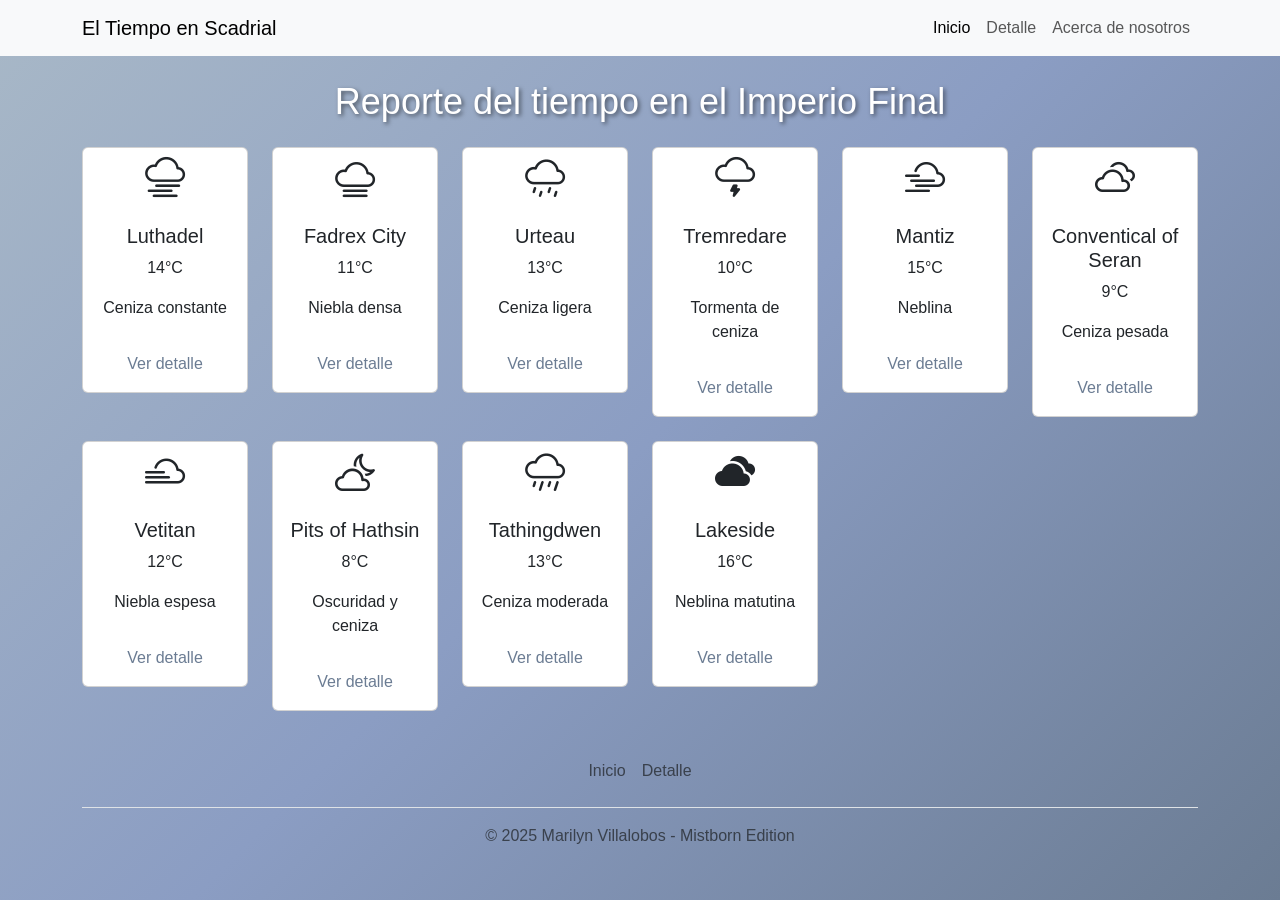
==== index.html @ f0f384bb "Inicio: Estructura inicial" ====
<!DOCTYPE html>
<html lang="es">
  <head>
    <meta charset="UTF-8" />
    <meta name="viewport" content="width=device-width, initial-scale=1.0" />
    <title>El Tiempo en Scadrial</title>

    <!-- Bootstrap CSS -->
    <link
      href="https://cdn.jsdelivr.net/npm/bootstrap@5.3.8/dist/css/bootstrap.min.css"
      rel="stylesheet"
      integrity="sha384-sRIl4kxILFvY47J16cr9ZwB07vP4J8+LH7qKQnuqkuIAvNWLzeN8tE5YBujZqJLB"
      crossorigin="anonymous"
    />

    <!-- Bootstrap Icons -->
    <link
      rel="stylesheet"
      href="https://cdn.jsdelivr.net/npm/bootstrap-icons@1.13.1/font/bootstrap-icons.min.css"
    />

    <!-- Bootstrap JS -->
    <script
      defer
      src="https://cdn.jsdelivr.net/npm/bootstrap@5.3.8/dist/js/bootstrap.bundle.min.js"
      integrity="sha384-FKyoEForCGlyvwx9Hj09JcYn3nv7wiPVlz7YYwJrWVcXK/BmnVDxM+D2scQbITxI"
      crossorigin="anonymous"
    ></script>

    <!-- Mi CSS -->
    <link rel="stylesheet" href="./assets/css/styles.css" />
    <!-- Mi JS -->
    <script defer src="./assets/js/script.js"></script>
  </head>

  <body>
    <!-- Navegación principal -->
    <nav class="navbar navbar-expand-lg bg-body-tertiary">
      <div class="container">
        <a class="navbar-brand" href="./index.html">El Tiempo en Scadrial</a>
        <button
          class="navbar-toggler"
          type="button"
          data-bs-toggle="collapse"
          data-bs-target="#navbarNav"
          aria-controls="navbarNav"
          aria-expanded="false"
          aria-label="Toggle navigation"
        >
          <span class="navbar-toggler-icon"></span>
        </button>
        <div class="collapse navbar-collapse" id="navbarNav">
          <ul class="navbar-nav ms-auto">
            <li class="nav-item">
              <a class="nav-link active" aria-current="page" href="./index.html"
                >Inicio</a
              >
            </li>
            <li class="nav-item">
              <a class="nav-link" href="./detalle.html">Detalle</a>
            </li>
            <li class="nav-item">
              <a class="nav-link active" aria-current="page" href="./acerca.html"
                >Acerca de nosotros</a
              >
            </li>
          </ul>
        </div>
      </div>
    </nav>

    <!-- Contenido principal -->
    <main class="container my-4">
      <!-- Encabezado del contenido principal -->
      <header class="my-4">
        <h1 class="text-center">Reporte del tiempo en el Imperio Final</h1>
      </header>

      <!-- Sección con grilla de localidades -->
      <section class="grilla-ciudades">
        <div class="row row-cols-1 row-cols-md-4 row-cols-lg-6 g-4">
          <!-- Tarjeta 1 -->
          <div class="col">
            <article class="card weather-card text-center">
              <i class="bi bi-cloud-haze card__icon"></i>
              <div class="card-body">
                <h5 class="card-title">Luthadel</h5>
                <p class="card-text">14°C</p>
                <p class="card-text">Ceniza constante</p>
              </div>
              <div class="card-body">
                <a class="card-link">Ver detalle</a>
              </div>
            </article>
          </div>
          
          <!-- Tarjeta 2 -->
          <div class="col">
            <article class="card weather-card text-center">
              <i class="bi bi-cloud-fog card__icon"></i>
              <div class="card-body">
                <h5 class="card-title">Fadrex City</h5>
                <p class="card-text">11°C</p>
                <p class="card-text">Niebla densa</p>
              </div>
              <div class="card-body">
                <a class="card-link">Ver detalle</a>
              </div>
            </article>
          </div>
          
          <!-- Tarjeta 3 -->
          <div class="col">
            <article class="card weather-card text-center">
              <i class="bi bi-cloud-drizzle card__icon"></i>
              <div class="card-body">
                <h5 class="card-title">Urteau</h5>
                <p class="card-text">13°C</p>
                <p class="card-text">Ceniza ligera</p>
              </div>
              <div class="card-body">
                <a class="card-link">Ver detalle</a>
              </div>
            </article>
          </div>
          
          <!-- Tarjeta 4 -->
          <div class="col">
            <article class="card weather-card text-center">
              <i class="bi bi-cloud-lightning card__icon"></i>
              <div class="card-body">
                <h5 class="card-title">Tremredare</h5>
                <p class="card-text">10°C</p>
                <p class="card-text">Tormenta de ceniza</p>
              </div>
              <div class="card-body">
                <a class="card-link">Ver detalle</a>
              </div>
            </article>
          </div>
          
          <!-- Tarjeta 5 -->
          <div class="col">
            <article class="card weather-card text-center">
              <i class="bi bi-cloud-haze2 card__icon"></i>
              <div class="card-body">
                <h5 class="card-title">Mantiz</h5>
                <p class="card-text">15°C</p>
                <p class="card-text">Neblina</p>
              </div>
              <div class="card-body">
                <a class="card-link">Ver detalle</a>
              </div>
            </article>
          </div>
          
          <!-- Tarjeta 6 -->
          <div class="col">
            <article class="card weather-card text-center">
              <i class="bi bi-clouds card__icon"></i>
              <div class="card-body">
                <h5 class="card-title">Conventical of Seran</h5>
                <p class="card-text">9°C</p>
                <p class="card-text">Ceniza pesada</p>
              </div>
              <div class="card-body">
                <a class="card-link">Ver detalle</a>
              </div>
            </article>
          </div>
          
          <!-- Tarjeta 7 -->
          <div class="col">
            <article class="card weather-card text-center">
              <i class="bi bi-cloud-fog2 card__icon"></i>
              <div class="card-body">
                <h5 class="card-title">Vetitan</h5>
                <p class="card-text">12°C</p>
                <p class="card-text">Niebla espesa</p>
              </div>
              <div class="card-body">
                <a class="card-link">Ver detalle</a>
              </div>
            </article>
          </div>
          
          <!-- Tarjeta 8 -->
          <div class="col">
            <article class="card weather-card text-center">
              <i class="bi bi-cloud-moon card__icon"></i>
              <div class="card-body">
                <h5 class="card-title">Pits of Hathsin</h5>
                <p class="card-text">8°C</p>
                <p class="card-text">Oscuridad y ceniza</p>
              </div>
              <div class="card-body">
                <a class="card-link">Ver detalle</a>
              </div>
            </article>
          </div>
          
          <!-- Tarjeta 9 -->
          <div class="col">
            <article class="card weather-card text-center">
              <i class="bi bi-cloud-rain card__icon"></i>
              <div class="card-body">
                <h5 class="card-title">Tathingdwen</h5>
                <p class="card-text">13°C</p>
                <p class="card-text">Ceniza moderada</p>
              </div>
              <div class="card-body">
                <a class="card-link">Ver detalle</a>
              </div>
            </article>
          </div>
          
          <!-- Tarjeta 10 -->
          <div class="col">
            <article class="card weather-card text-center">
              <i class="bi bi-clouds-fill card__icon"></i>
              <div class="card-body">
                <h5 class="card-title">Lakeside</h5>
                <p class="card-text">16°C</p>
                <p class="card-text">Neblina matutina</p>
              </div>
              <div class="card-body">
                <a class="card-link">Ver detalle</a>
              </div>
            </article>
          </div>
        </div>
      </section>
    </main>

    <!-- Pie de página -->
    <footer class="container py-3 my-4">
      <nav>
        <ul class="nav justify-content-center border-bottom pb-3 mb-3">
          <li class="nav-item">
            <a href="./index.html" class="nav-link px-2 text-body-secondary"
              >Inicio</a
            >
          </li>
          <li class="nav-item">
            <a href="./detalle.html" class="nav-link px-2 text-body-secondary"
              >Detalle</a
            >
          </li>
        </ul>
      </nav>
      <p class="text-center text-body-secondary">© 2025 Marilyn Villalobos - Mistborn Edition</p>
    </footer>
  </body>
</html>
---- assets/css/styles.css ----
/* Estilos generales */
body {
  background: linear-gradient(135deg, #a8b8c7 0%, #8b9dc3 50%, #6b7c93 100%);
  min-height: 100vh;
  color: #1a1f2e;
  font-family: 'Arial', sans-serif;
  margin: 0;
  padding: 0;
}

/* Títulos principales */
h1 {
  font-size: 36px;
  color: #ffffff;
  text-align: center;
  margin-top: 20px;
  text-shadow: 2px 2px 4px rgba(0, 0, 0, 0.5);    
}

/* Iconos de clima */
i {
  font-size: 40px;
}

/* Tarjetas interactivas */
.weather-card {
  cursor: pointer;
  transition: transform 0.3s ease, box-shadow 0.3s ease;
}

.weather-card:hover {
  transform: translateY(-5px);
  box-shadow: 0 8px 16px rgba(0, 0, 0, 0.2);
}

/* Enlaces de las tarjetas */
.card-link {
  cursor: pointer;
  color: #6b7c93;
  text-decoration: none;
}

.card-link:hover {
  color: #5d9cec;
  text-decoration: underline;
}
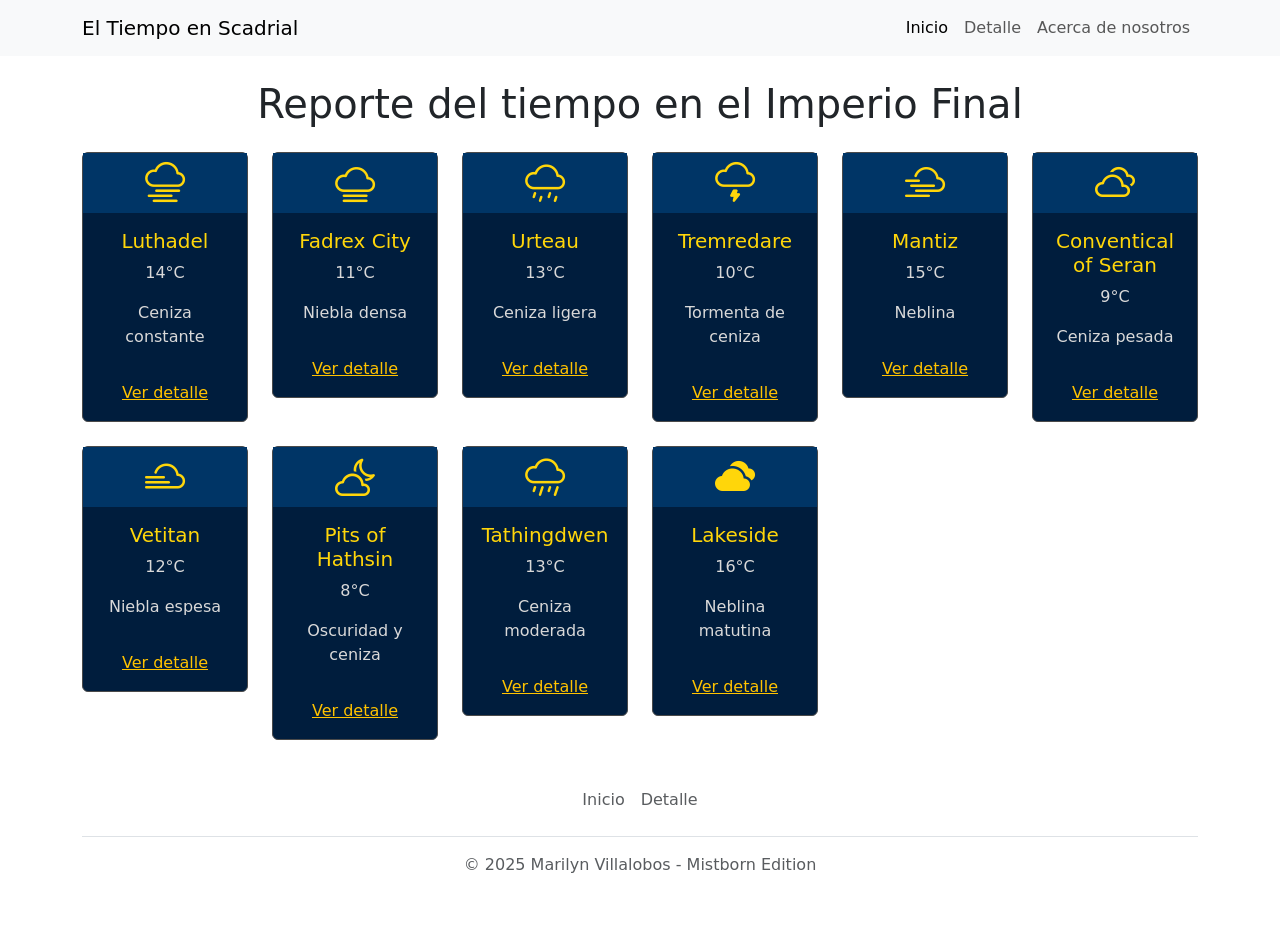
==== commit ea4483c9: "feat: configuración scss con tema Mistborn" ====
--- a/index.html
+++ b/index.html
@@ -28,7 +28,7 @@
     ></script>
 
     <!-- Mi CSS -->
-    <link rel="stylesheet" href="./assets/css/styles.css" />
+    <link rel="stylesheet" href="./assets/css/main.css" />
     <!-- Mi JS -->
     <script defer src="./assets/js/script.js"></script>
   </head>
--- a/assets/css/main.css
+++ b/assets/css/main.css
@@ -0,0 +1,59 @@
+i {
+  font-style: normal;
+}
+
+footer {
+  width: 100%;
+  max-width: 960px;
+  margin: 0 auto;
+}
+footer nav ul {
+  display: flex;
+  justify-content: center;
+  align-items: center;
+  flex-wrap: wrap;
+  border-bottom: 1px solid #4a4a4a;
+  padding-bottom: 1rem;
+  margin-bottom: 1rem;
+}
+footer .nav-link {
+  color: #d9d9d9;
+}
+footer .nav-link:hover {
+  color: #ffd60a;
+}
+footer p {
+  color: #4a4a4a;
+}
+
+.card__icon {
+  font-size: 40px;
+  color: #ffd60a;
+  background-color: #003566;
+}
+
+.weather-card {
+  background-color: #001d3d;
+  border: 1px solid #4a4a4a;
+  color: #d9d9d9;
+  transition: transform 0.2s ease, box-shadow 0.2s ease;
+}
+.weather-card:hover {
+  transform: translateY(-4px);
+  box-shadow: 0 6px 16px rgba(255, 214, 10, 0.2);
+}
+.weather-card .card-title {
+  color: #ffd60a;
+  font-size: 1.25rem;
+}
+.weather-card .card-text {
+  color: #d9d9d9;
+}
+.weather-card .card-link {
+  color: #ffc300;
+}
+.weather-card .card-link:hover {
+  color: #ffd60a;
+}
+
+/*# sourceMappingURL=main.css.map */
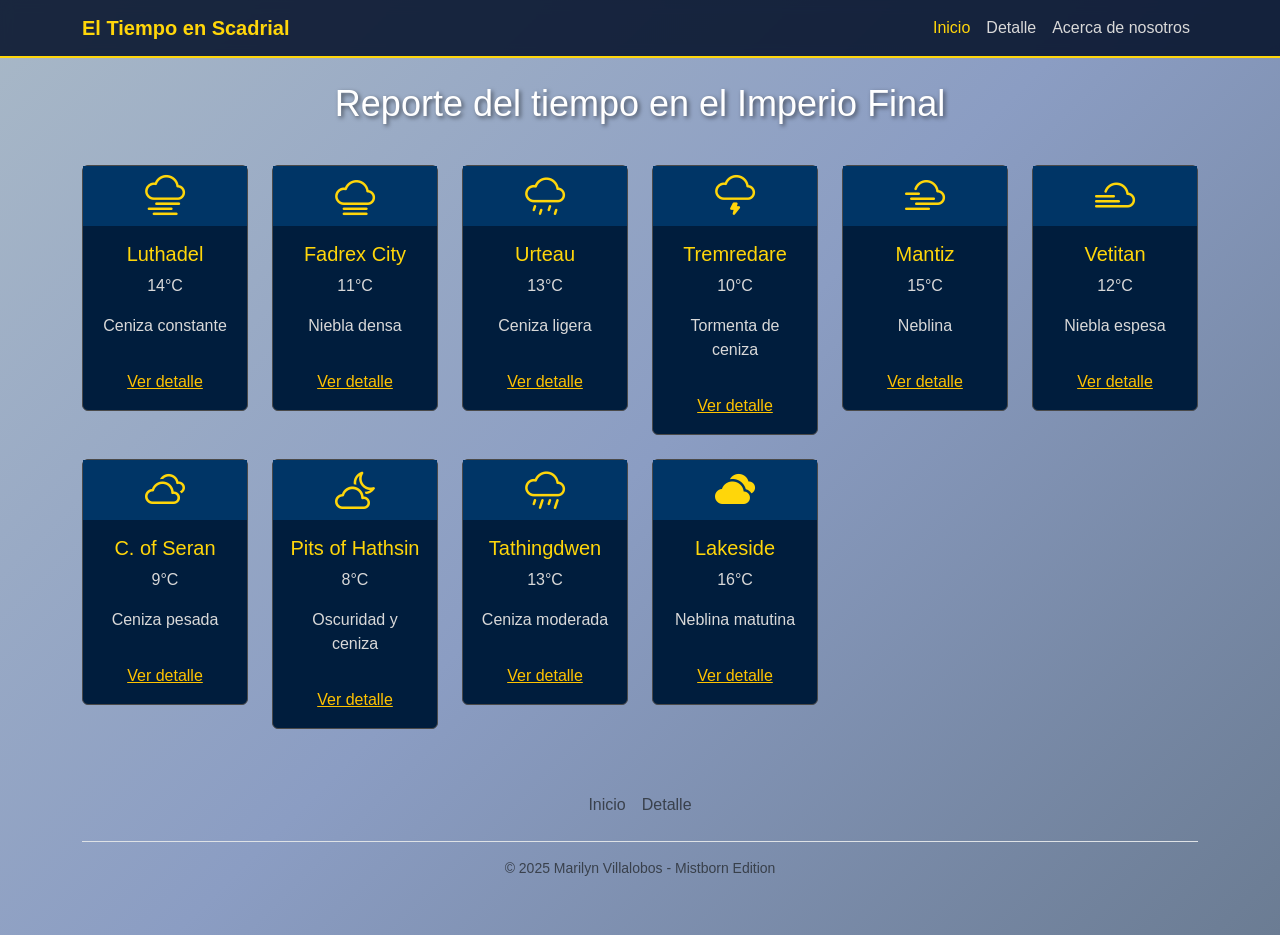
==== commit b16bf5b1: "chore: entrega final portafolio module 3" ====
--- a/index.html
+++ b/index.html
@@ -1,4 +1,4 @@
-<!DOCTYPE html>
+<!doctype html>
 <html lang="es">
   <head>
     <meta charset="UTF-8" />
@@ -34,7 +34,7 @@
   </head>
 
   <body>
-    <!-- Navegación principal -->
+    <!-- Navbar -->
     <nav class="navbar navbar-expand-lg bg-body-tertiary">
       <div class="container">
         <a class="navbar-brand" href="./index.html">El Tiempo en Scadrial</a>
@@ -45,24 +45,19 @@
           data-bs-target="#navbarNav"
           aria-controls="navbarNav"
           aria-expanded="false"
-          aria-label="Toggle navigation"
-        >
+          aria-label="Toggle navigation">
           <span class="navbar-toggler-icon"></span>
         </button>
         <div class="collapse navbar-collapse" id="navbarNav">
           <ul class="navbar-nav ms-auto">
             <li class="nav-item">
-              <a class="nav-link active" aria-current="page" href="./index.html"
-                >Inicio</a
-              >
+              <a class="nav-link active" aria-current="page" href="./index.html">Inicio</a>
             </li>
             <li class="nav-item">
               <a class="nav-link" href="./detalle.html">Detalle</a>
             </li>
             <li class="nav-item">
-              <a class="nav-link active" aria-current="page" href="./acerca.html"
-                >Acerca de nosotros</a
-              >
+              <a class="nav-link active" aria-current="page" href="./acerca.html">Acerca de nosotros</a>
             </li>
           </ul>
         </div>
@@ -71,7 +66,7 @@
 
     <!-- Contenido principal -->
     <main class="container my-4">
-      <!-- Encabezado del contenido principal -->
+      <!-- Encabezado main -->
       <header class="my-4">
         <h1 class="text-center">Reporte del tiempo en el Imperio Final</h1>
       </header>
@@ -93,7 +88,7 @@
               </div>
             </article>
           </div>
-          
+
           <!-- Tarjeta 2 -->
           <div class="col">
             <article class="card weather-card text-center">
@@ -108,7 +103,7 @@
               </div>
             </article>
           </div>
-          
+
           <!-- Tarjeta 3 -->
           <div class="col">
             <article class="card weather-card text-center">
@@ -123,7 +118,7 @@
               </div>
             </article>
           </div>
-          
+
           <!-- Tarjeta 4 -->
           <div class="col">
             <article class="card weather-card text-center">
@@ -138,7 +133,7 @@
               </div>
             </article>
           </div>
-          
+
           <!-- Tarjeta 5 -->
           <div class="col">
             <article class="card weather-card text-center">
@@ -153,23 +148,8 @@
               </div>
             </article>
           </div>
-          
+
           <!-- Tarjeta 6 -->
-          <div class="col">
-            <article class="card weather-card text-center">
-              <i class="bi bi-clouds card__icon"></i>
-              <div class="card-body">
-                <h5 class="card-title">Conventical of Seran</h5>
-                <p class="card-text">9°C</p>
-                <p class="card-text">Ceniza pesada</p>
-              </div>
-              <div class="card-body">
-                <a class="card-link">Ver detalle</a>
-              </div>
-            </article>
-          </div>
-          
-          <!-- Tarjeta 7 -->
           <div class="col">
             <article class="card weather-card text-center">
               <i class="bi bi-cloud-fog2 card__icon"></i>
@@ -183,7 +163,20 @@
               </div>
             </article>
           </div>
-          
+          <!-- Tarjeta 7 -->
+          <div class="col">
+            <article class="card weather-card text-center">
+              <i class="bi bi-clouds card__icon"></i>
+              <div class="card-body">
+                <h5 class="card-title">C. of Seran</h5>
+                <p class="card-text">9°C</p>
+                <p class="card-text">Ceniza pesada</p>
+              </div>
+              <div class="card-body">
+                <a class="card-link">Ver detalle</a>
+              </div>
+            </article>
+          </div>
           <!-- Tarjeta 8 -->
           <div class="col">
             <article class="card weather-card text-center">
@@ -198,7 +191,7 @@
               </div>
             </article>
           </div>
-          
+
           <!-- Tarjeta 9 -->
           <div class="col">
             <article class="card weather-card text-center">
@@ -213,7 +206,7 @@
               </div>
             </article>
           </div>
-          
+
           <!-- Tarjeta 10 -->
           <div class="col">
             <article class="card weather-card text-center">
@@ -232,7 +225,7 @@
       </section>
     </main>
 
-    <!-- Pie de página -->
+    <!-- Footer -->
     <footer class="container py-3 my-4">
       <nav>
         <ul class="nav justify-content-center border-bottom pb-3 mb-3">
@@ -243,12 +236,13 @@
           </li>
           <li class="nav-item">
             <a href="./detalle.html" class="nav-link px-2 text-body-secondary"
-              >Detalle</a
-            >
+              >Detalle</a>
           </li>
         </ul>
       </nav>
-      <p class="text-center text-body-secondary">© 2025 Marilyn Villalobos - Mistborn Edition</p>
+      <p class="text-center text-body-secondary">
+        © 2025 Marilyn Villalobos - Mistborn Edition
+      </p>
     </footer>
   </body>
-</html>+</html>
--- a/assets/css/main.css
+++ b/assets/css/main.css
@@ -1,5 +1,26 @@
 i {
   font-style: normal;
+}
+
+body {
+  background: linear-gradient(135deg, #a8b8c7 0%, #8b9dc3 50%, #6b7c93 100%);
+  min-height: 100vh;
+  color: #1a1f2e;
+  font-family: "Arial", sans-serif;
+  margin: 0;
+  padding: 0;
+}
+
+h1 {
+  font-size: 36px;
+  color: #ffffff;
+  text-align: center;
+  margin-top: 20px;
+  text-shadow: 2px 2px 4px rgba(0, 0, 0, 0.5);
+}
+
+i {
+  font-size: 40px;
 }
 
 footer {
@@ -24,6 +45,17 @@
 }
 footer p {
   color: #4a4a4a;
+  font-size: 0.875rem;
+  text-align: center;
+  margin-top: 1rem;
+}
+
+.grilla-ciudades {
+  padding: 1rem 0;
+}
+
+main.container {
+  min-height: 70vh;
 }
 
 .card__icon {
@@ -36,6 +68,7 @@
   background-color: #001d3d;
   border: 1px solid #4a4a4a;
   color: #d9d9d9;
+  cursor: pointer;
   transition: transform 0.2s ease, box-shadow 0.2s ease;
 }
 .weather-card:hover {
@@ -56,4 +89,43 @@
   color: #ffd60a;
 }
 
+.navbar {
+  background-color: rgba(0, 13, 38, 0.85) !important;
+  backdrop-filter: blur(6px);
+  border-bottom: 2px solid #ffd60a;
+}
+.navbar .navbar-brand {
+  color: #ffd60a;
+  font-weight: bold;
+}
+.navbar .navbar-brand:hover {
+  color: #ffc300;
+}
+.navbar .nav-link {
+  color: #d9d9d9;
+}
+.navbar .nav-link:hover, .navbar .nav-link.active {
+  color: #ffd60a;
+}
+
+.card {
+  background-color: #001d3d;
+  border: 1px solid #4a4a4a;
+  color: #d9d9d9;
+}
+.card .card-title {
+  color: #ffd60a;
+}
+.card .list-group-item {
+  background-color: #001d3d;
+  color: #d9d9d9;
+  border-color: #4a4a4a;
+}
+.card .list-group-item i {
+  color: #ffd60a;
+}
+.card .text-body-secondary {
+  color: #4a4a4a !important;
+}
+
 /*# sourceMappingURL=main.css.map */
